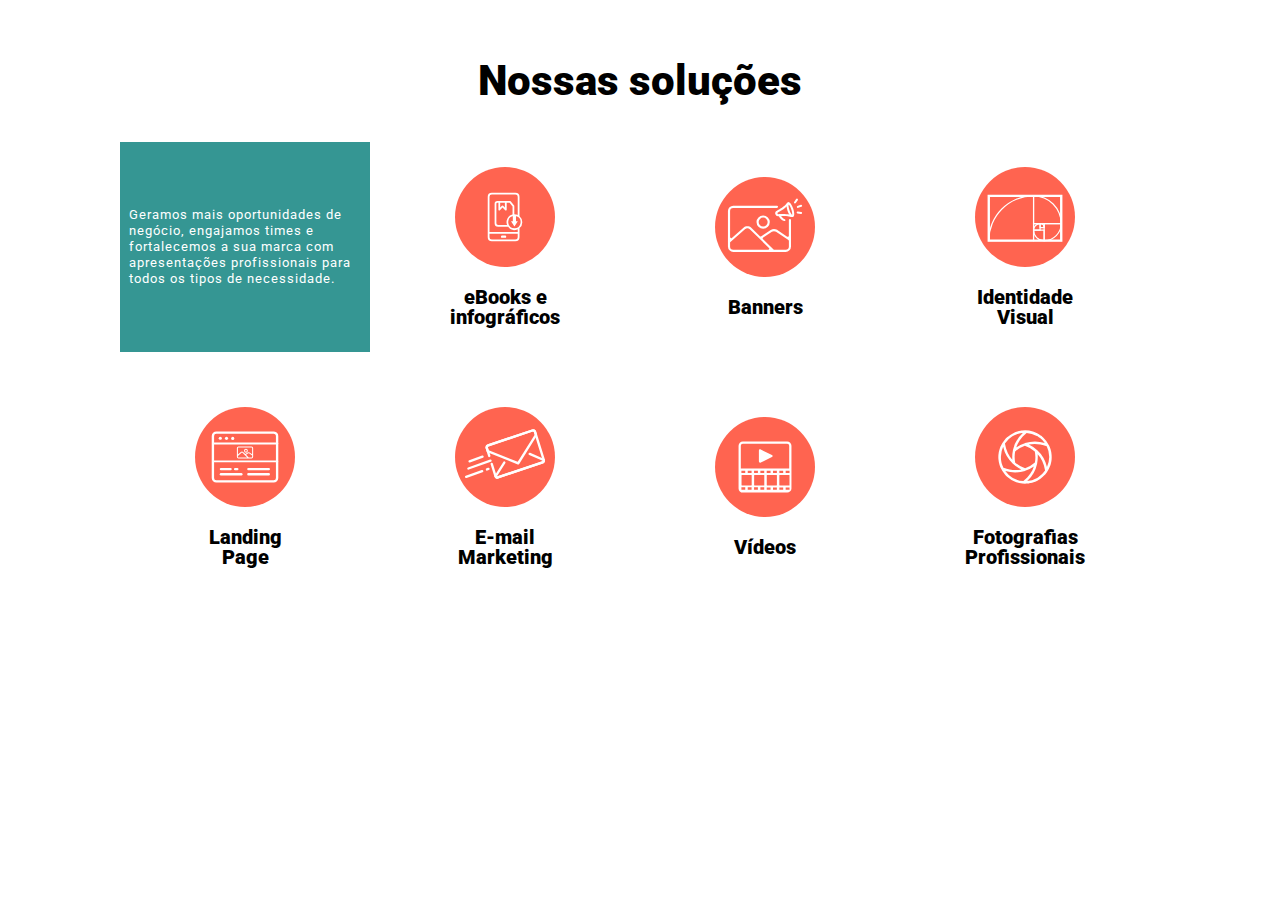
==== index.html @ 7afc2fbf "nome do arq" ====
<!DOCTYPE html>
<html lang="pt-br">
<head>
    <meta charset="UTF-8">
    <meta http-equiv="X-UA-Compatible" content="IE=edge">
    <meta name="viewport" content="width=device-width, initial-scale=1.0">
    <link rel="stylesheet" href="inhousegrid.css">
    <link rel="stylesheet" href="reset.css">
    <link rel="preconnect" href="https://fonts.gstatic.com">
    <link href="https://fonts.googleapis.com/css2?family=Roboto:wght@100;300;400;500;700;900&display=swap" rel="stylesheet">
    <title>Inhouse</title>
</head>
<body>
    <div class="settings">
        <header class="header">
            <h1>Nossas soluções</h1>
        </header>
        <section>
            <div class="grid-container">
                <div class="slide">
                    <!--<div class="grid-icon">
                        <img src="./images/icones/SVG/Nossas Soluções/icone-apresentacoes.svg" alt="icone-apresentacoes">
                        <p>Apresentações</p>
                    </div>-->
                    <div class="info-hover">
                        <p>
                            Geramos mais oportunidades de negócio, engajamos times e fortalecemos a sua marca
                            com apresentações profissionais para todos os tipos de necessidade.
                        </p>
                    </div>
                </div>
                <div class="ebook">
                    <div class="grid-icon">
                        <img src="./images/icones/SVG/Nossas Soluções/icone-e-book.svg" alt="icone-e-book">
                        <p>eBooks e infográficos</p>
                    </div>
                    <!--<div class="info-hover">
                        <p>
                            Facilitamos a compreensão de dados e informações complexas com materiais criativos,
                            interativos e intuitivos.
                        </p>
                    </div>-->
                </div>
                <div class="banner">
                    <div class="grid-icon">
                        <img src="./images/icones/SVG/Nossas Soluções/icone-banner.svg" alt="icone-banner">
                        <p>Banners</p>
                    </div>
                    <!--<div class="info-hover">
                        <p>
                            Atraímos a atenção do cliente e melhoramos
                            a conversão de vendas com banners estratégicos
                            para diversos canais (Plataforma Digital, Whatsapp e
                            Redes Sociais).
                        </p>
                    </div>-->
                </div>
                <div class="id-visual">
                    <div class="grid-icon">
                        <img src="./images/icones/SVG/Nossas Soluções/icone-identidade-visual.svg" alt="icone-identidade-visual">
                        <p>Identidade Visual</p>
                    </div>
                    <!--<div class="info-hover">
                        <p>
                            Fortalecemos o branding do seu negócio criando o manual da sua marca e logotipos.
                        </p>
                    </div>-->
                </div>
                <div class="lpage">
                    <div class="grid-icon">
                        <img src="./images/icones/SVG/Nossas Soluções/icone-landing-page.svg" alt="icone-landing-page">
                        <p>Landing Page</p>
                    </div>
                    <!--<div class="info-hover">
                        <p>
                            Melhoramos a comunicação da sua oferta de valor
                            no ambiente digital para gerar mais leads e oportunidades
                            de vendas, criando sites personalizados.
                        </p>
                    </div>-->
                </div>
                <div class="mkt">
                    <div class="grid-icon">
                        <img src="./images/icones/SVG/Nossas Soluções/icone-e-mail.svg" alt="icone-e-mail">
                        <p>E-mail Marketing</p>
                    </div>
                    <!--<div class="info-hover">
                        <p>
                            Ajudamos seu negócio a criar e a manter o relacionamento
                            com seus clientes para gerar mais vendas, por meio de emails
                            atrativos e assertivos em suas campanhas de marketing digital.
                        </p>
                    </div>-->
                </div>
                <div class="video">
                    <div class="grid-icon">
                        <img src="./images/icones/SVG/Nossas Soluções/icone-video.svg" alt="video">
                        <p>Vídeos</p>
                    </div>
                    <!--<div class="info-hover">
                        <p>
                            Engajamos seus clientes e funcionários para gerar mais vendas,
                            com diversos formatos de vídeos interativos e dinâmicos para apresentar
                            seu negócio, produtos e iniciativas. É o jeito prático e mensurável
                            de impactar seu público-alvo.
                        </p>
                    </div>-->
                </div>
                <div class="fotos">
                    <div class="grid-icon">
                        <img src="./images/icones/SVG/Nossas Soluções/icone-fotografia.svg" alt="icone-fotografia">
                        <p>Fotografias Profissionais</p>
                    </div>
                    <!--<div class="info-hover">
                        <p>
                            Possibilitamos uma maior conversão de vendas com imagens de qualidade.
                            No digital, a imagem reflete o produto e é a primeira impressão que
                            impacta o cliente.
                        </p>
                    </div>-->
                </div>
            </div>
        </section>
    </div>
</body>
</html>
---- inhousegrid.css ----
.settings {
    font-family: Roboto;
}

.header {
    margin: 60px 0px 20px 0;
}

.header h1 {
    font-weight: 900;
    font-size: 1.6em;
    text-align: center;
}

.grid-container {
    padding: 20px;
    display: grid;
    grid-template-columns: 1fr 1fr;
    grid-template-rows: repeat(4, 250px);
    gap: 30px 10px;
}

.grid-icon {
    padding: 25px;
    line-height: 20px;
    font-weight: 900;
    font-size: 20px;
    display: flex;
    flex-direction: column;
    align-items: center;
    width: 100px;
}

.grid-icon p {
    text-align: center;
    margin-top: 20px;
}

.slide {
    grid-column: 1/2;
    grid-row: 1/2;
}

.ebook {
    grid-column: 2/3;
    grid-row: 1/2;
}

.banner {
    grid-column: 1/2;
    grid-row: 2/3;
}

.id-visual {
    grid-column: 2/3;
    grid-row: 2/3;
}

.lpage {
    grid-column: 1/2;
    grid-row: 3/4;
}

.mkt {
    grid-column: 2/3;
    grid-row: 3/4;
}

.video {
    grid-column: 1/2;
    grid-row: 4/5;
}

.fotos {
    grid-column: 2/3;
    grid-row: 4/5;
}

/*.slide:hover,*/
.ebook:hover,
.banner:hover,
.id-visual:hover,
.lpage:hover,
.mkt:hover,
.video:hover,
.fotos:hover {
    background-color: #359693;
    display: flex;
    justify-content: center;
    align-items: center;
}

.slide {
    background-color: #359693;
    display: flex;
    justify-content: center;
    align-items: center;
}

.info-hover {
    font-size: 13px;
    line-height: 16px;
    padding: 35px 9px;
    color: #fff;
    letter-spacing: 1px;
}

.info-hover p {
    padding: 10px 0px;
}

@media screen and (min-width:768px) /*and (max-width:1024px)*/ {
    .header h1 {
        font-size: 2.6em;
    }

    .slide,
    .ebook,
    .banner,
    .id-visual,
    .lpage,
    .mkt,
    .video,
    .fotos {
        display: flex;
        justify-content: center;
        align-items: center;
    }
    /*
    .info-hover {
        font-size: 20px;
        line-height: 22px;
    }

    .grid-icon p {
        font-size: 25px;
        line-height: 24px;
    }*/

}

@media screen and (min-width:1024px) {
    .settings {
        margin: 0 100px;
    }

    .grid-container {
        padding: 20px;
        display: grid;
        grid-template-columns: repeat(4,250px);
        grid-template-rows: repeat(2, 1fr);
        gap: 30px 10px;
    }

    .slide {
        grid-column: 1/2;
        grid-row: 1/2;
    }

    .ebook {
        grid-column: 2/3;
        grid-row: 1/2;
    }

    .banner {
        grid-column: 3/4;
        grid-row: 1/2;
    }

    .id-visual {
        grid-column: 4/5;
        grid-row: 1/2;
    }

    .lpage {
        grid-column: 1/2;
        grid-row: 2/3;
    }

    .mkt {
        grid-column: 2/3;
        grid-row: 2/3;
    }

    .video {
        grid-column: 3/4;
        grid-row: 2/3;
    }

    .fotos {
        grid-column: 4/5;
        grid-row: 2/3;
    }

}
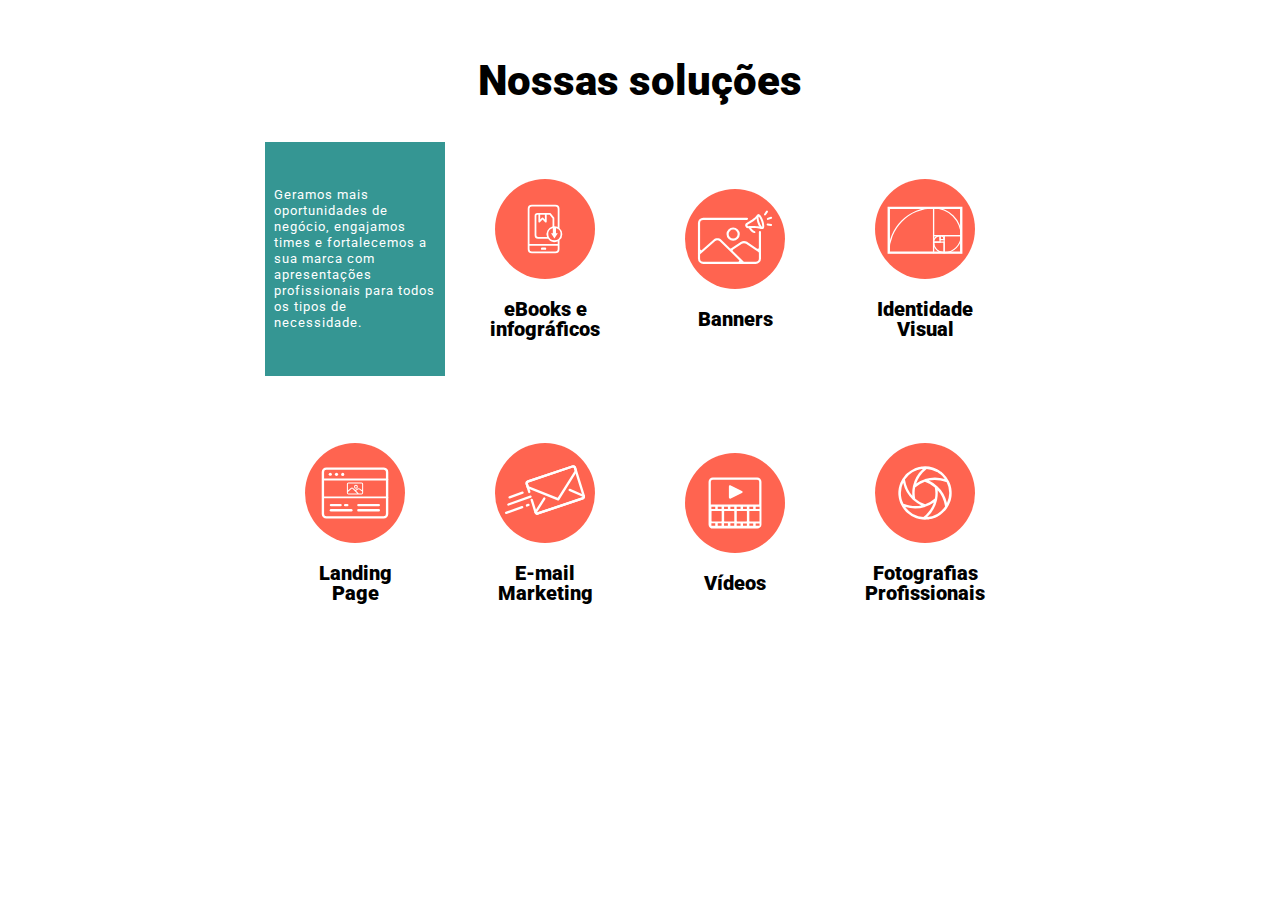
==== commit 69649d3b: "edit" ====
--- a/index.html
+++ b/index.html
@@ -15,7 +15,7 @@
         <header class="header">
             <h1>Nossas soluções</h1>
         </header>
-        <section>
+        <section class="section">
             <div class="grid-container">
                 <div class="slide">
                     <!--<div class="grid-icon">
--- a/inhousegrid.css
+++ b/inhousegrid.css
@@ -141,13 +141,20 @@
 
 @media screen and (min-width:1024px) {
     .settings {
-        margin: 0 100px;
+        margin: 0 auto;
+        max-width: 1200px;
+    }
+
+    .section {
+        display: flex;
+        justify-content: center;
+        align-items: center;
     }
 
     .grid-container {
         padding: 20px;
         display: grid;
-        grid-template-columns: repeat(4,250px);
+        grid-template-columns: repeat(4,180px);
         grid-template-rows: repeat(2, 1fr);
         gap: 30px 10px;
     }
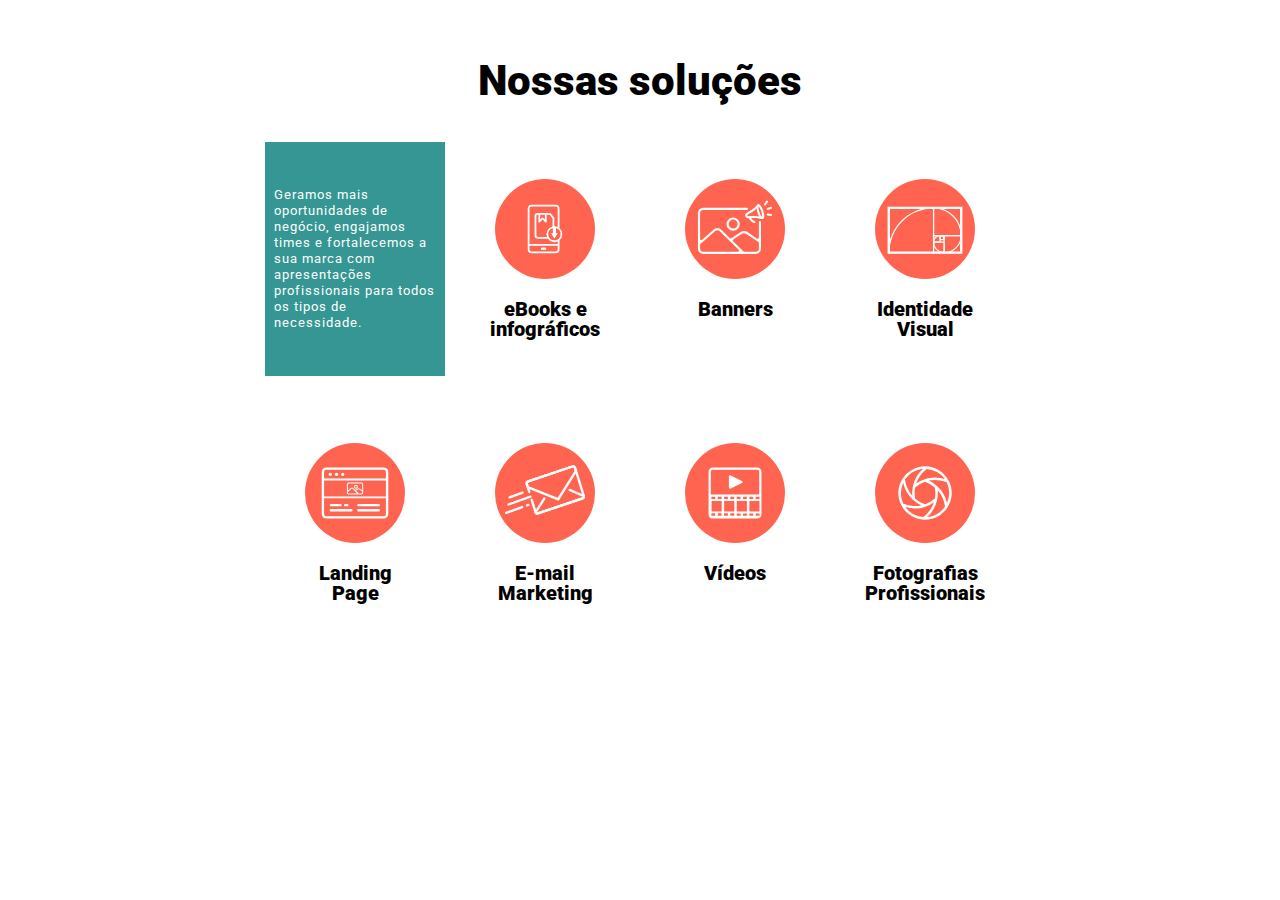
==== commit 4991bb8c: "edit" ====
--- a/index.html
+++ b/index.html
@@ -44,7 +44,7 @@
                 <div class="banner">
                     <div class="grid-icon">
                         <img src="./images/icones/SVG/Nossas Soluções/icone-banner.svg" alt="icone-banner">
-                        <p>Banners</p>
+                        <p>Banners</p> &nbsp;
                     </div>
                     <!--<div class="info-hover">
                         <p>
@@ -95,7 +95,7 @@
                 <div class="video">
                     <div class="grid-icon">
                         <img src="./images/icones/SVG/Nossas Soluções/icone-video.svg" alt="video">
-                        <p>Vídeos</p>
+                        <p>Vídeos</p> &nbsp;
                     </div>
                     <!--<div class="info-hover">
                         <p>
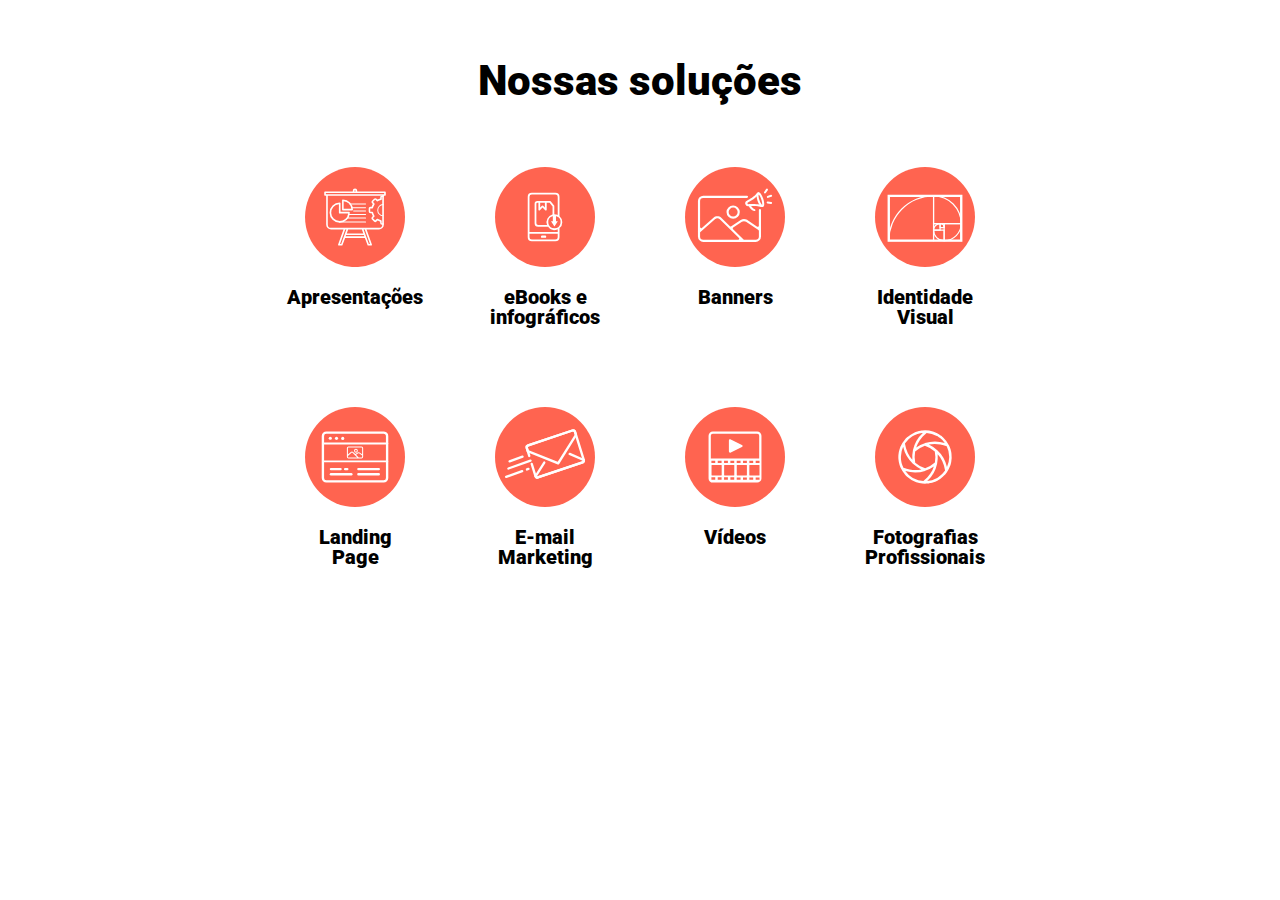
==== commit 07d4b45a: "edit" ====
--- a/index.html
+++ b/index.html
@@ -4,11 +4,12 @@
     <meta charset="UTF-8">
     <meta http-equiv="X-UA-Compatible" content="IE=edge">
     <meta name="viewport" content="width=device-width, initial-scale=1.0">
+    <link rel="stylesheet" href="reset.css">
     <link rel="stylesheet" href="inhousegrid.css">
-    <link rel="stylesheet" href="reset.css">
     <link rel="preconnect" href="https://fonts.gstatic.com">
     <link href="https://fonts.googleapis.com/css2?family=Roboto:wght@100;300;400;500;700;900&display=swap" rel="stylesheet">
     <title>Inhouse</title>
+    <script src="https://code.jquery.com/jquery-3.6.0.min.js"></script>
 </head>
 <body>
     <div class="settings">
@@ -17,110 +18,58 @@
         </header>
         <section class="section">
             <div class="grid-container">
-                <div class="slide">
-                    <!--<div class="grid-icon">
+                <div id="slide" class="slide">
+                    <div id="slide-icon" class="grid-icon">
                         <img src="./images/icones/SVG/Nossas Soluções/icone-apresentacoes.svg" alt="icone-apresentacoes">
-                        <p>Apresentações</p>
-                    </div>-->
-                    <div class="info-hover">
-                        <p>
-                            Geramos mais oportunidades de negócio, engajamos times e fortalecemos a sua marca
-                            com apresentações profissionais para todos os tipos de necessidade.
-                        </p>
+                        <p>Apresentações</p> &nbsp;
                     </div>
                 </div>
-                <div class="ebook">
+                <div id="ebook" class="ebook">
                     <div class="grid-icon">
                         <img src="./images/icones/SVG/Nossas Soluções/icone-e-book.svg" alt="icone-e-book">
                         <p>eBooks e infográficos</p>
                     </div>
-                    <!--<div class="info-hover">
-                        <p>
-                            Facilitamos a compreensão de dados e informações complexas com materiais criativos,
-                            interativos e intuitivos.
-                        </p>
-                    </div>-->
                 </div>
-                <div class="banner">
+                <div id="banner" class="banner">
                     <div class="grid-icon">
                         <img src="./images/icones/SVG/Nossas Soluções/icone-banner.svg" alt="icone-banner">
                         <p>Banners</p> &nbsp;
                     </div>
-                    <!--<div class="info-hover">
-                        <p>
-                            Atraímos a atenção do cliente e melhoramos
-                            a conversão de vendas com banners estratégicos
-                            para diversos canais (Plataforma Digital, Whatsapp e
-                            Redes Sociais).
-                        </p>
-                    </div>-->
                 </div>
-                <div class="id-visual">
+                <div id="idVisual" class="id-visual">
                     <div class="grid-icon">
                         <img src="./images/icones/SVG/Nossas Soluções/icone-identidade-visual.svg" alt="icone-identidade-visual">
                         <p>Identidade Visual</p>
                     </div>
-                    <!--<div class="info-hover">
-                        <p>
-                            Fortalecemos o branding do seu negócio criando o manual da sua marca e logotipos.
-                        </p>
-                    </div>-->
                 </div>
-                <div class="lpage">
+                <div id="lpage" class="lpage">
                     <div class="grid-icon">
                         <img src="./images/icones/SVG/Nossas Soluções/icone-landing-page.svg" alt="icone-landing-page">
                         <p>Landing Page</p>
                     </div>
-                    <!--<div class="info-hover">
-                        <p>
-                            Melhoramos a comunicação da sua oferta de valor
-                            no ambiente digital para gerar mais leads e oportunidades
-                            de vendas, criando sites personalizados.
-                        </p>
-                    </div>-->
                 </div>
-                <div class="mkt">
+                <div id="mkt" class="mkt">
                     <div class="grid-icon">
                         <img src="./images/icones/SVG/Nossas Soluções/icone-e-mail.svg" alt="icone-e-mail">
                         <p>E-mail Marketing</p>
                     </div>
-                    <!--<div class="info-hover">
-                        <p>
-                            Ajudamos seu negócio a criar e a manter o relacionamento
-                            com seus clientes para gerar mais vendas, por meio de emails
-                            atrativos e assertivos em suas campanhas de marketing digital.
-                        </p>
-                    </div>-->
                 </div>
-                <div class="video">
+                <div id="video" class="video">
                     <div class="grid-icon">
                         <img src="./images/icones/SVG/Nossas Soluções/icone-video.svg" alt="video">
                         <p>Vídeos</p> &nbsp;
                     </div>
-                    <!--<div class="info-hover">
-                        <p>
-                            Engajamos seus clientes e funcionários para gerar mais vendas,
-                            com diversos formatos de vídeos interativos e dinâmicos para apresentar
-                            seu negócio, produtos e iniciativas. É o jeito prático e mensurável
-                            de impactar seu público-alvo.
-                        </p>
-                    </div>-->
                 </div>
-                <div class="fotos">
+                <div id="fotos" class="fotos">
                     <div class="grid-icon">
                         <img src="./images/icones/SVG/Nossas Soluções/icone-fotografia.svg" alt="icone-fotografia">
                         <p>Fotografias Profissionais</p>
                     </div>
-                    <!--<div class="info-hover">
-                        <p>
-                            Possibilitamos uma maior conversão de vendas com imagens de qualidade.
-                            No digital, a imagem reflete o produto e é a primeira impressão que
-                            impacta o cliente.
-                        </p>
-                    </div>-->
                 </div>
             </div>
         </section>
     </div>
+
+    <script src="index.js"></script>
 </body>
 </html>--- a/inhousegrid.css
+++ b/inhousegrid.css
@@ -76,7 +76,7 @@
     grid-row: 4/5;
 }
 
-/*.slide:hover,*/
+.slide:hover,
 .ebook:hover,
 .banner:hover,
 .id-visual:hover,
@@ -91,7 +91,6 @@
 }
 
 .slide {
-    background-color: #359693;
     display: flex;
     justify-content: center;
     align-items: center;
@@ -199,4 +198,4 @@
         grid-row: 2/3;
     }
 
-}+}
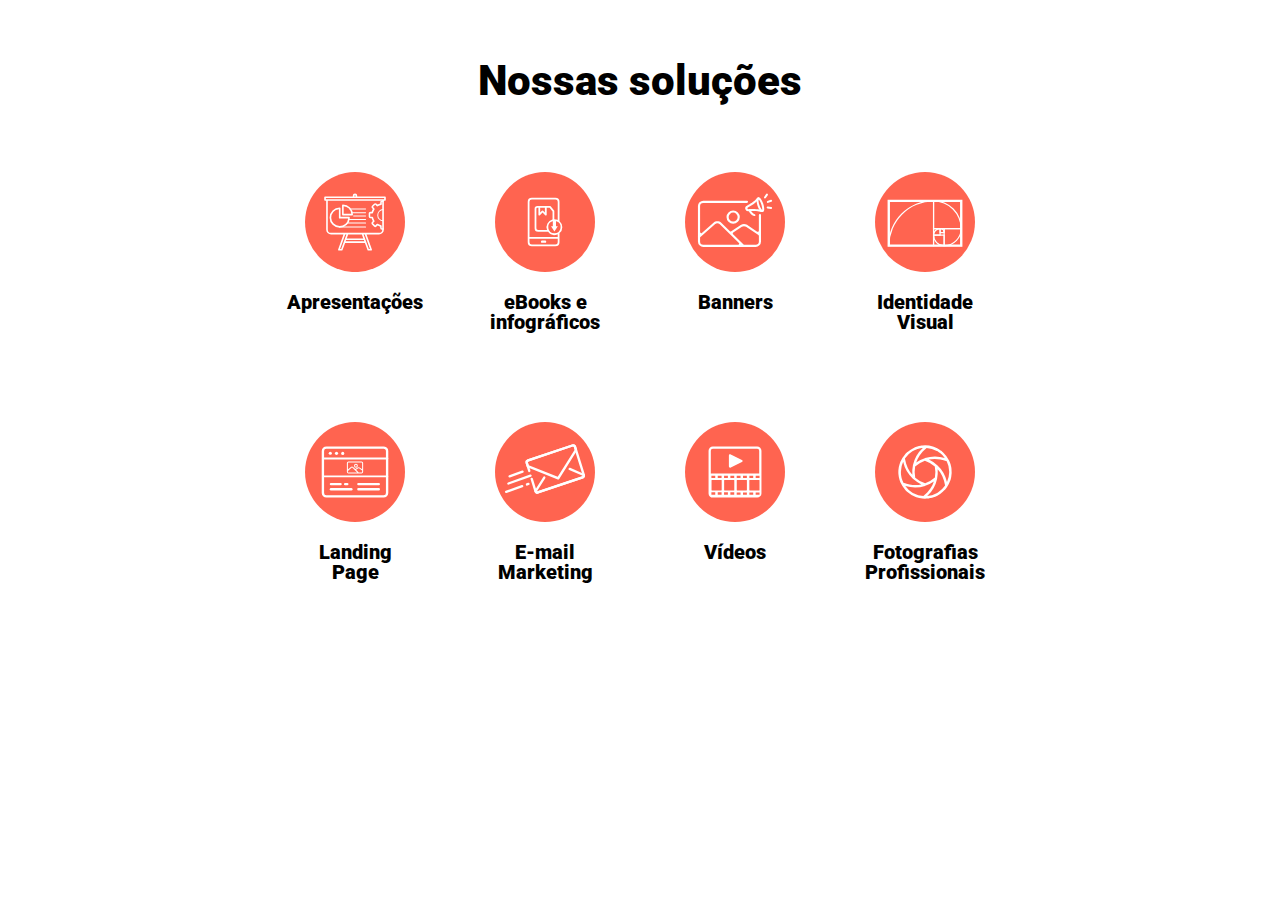
==== commit fb83cc51: "edicoes" ====
--- a/index.html
+++ b/index.html
@@ -9,7 +9,6 @@
     <link rel="preconnect" href="https://fonts.gstatic.com">
     <link href="https://fonts.googleapis.com/css2?family=Roboto:wght@100;300;400;500;700;900&display=swap" rel="stylesheet">
     <title>Inhouse</title>
-    <script src="https://code.jquery.com/jquery-3.6.0.min.js"></script>
 </head>
 <body>
     <div class="settings">
@@ -18,58 +17,110 @@
         </header>
         <section class="section">
             <div class="grid-container">
-                <div id="slide" class="slide">
+                <div class="card slide" id="slide">
                     <div id="slide-icon" class="grid-icon">
                         <img src="./images/icones/SVG/Nossas Soluções/icone-apresentacoes.svg" alt="icone-apresentacoes">
                         <p>Apresentações</p> &nbsp;
                     </div>
+                    <div class="info-hover">
+                        <p>
+                            Geramos mais oportunidades de negócio, engajamos times e fortalecemos a sua marca
+                            com apresentações profissionais para todos os tipos de necessidade.
+                        </p>
+                    </div>
                 </div>
-                <div id="ebook" class="ebook">
+                <div class="card ebook">
                     <div class="grid-icon">
                         <img src="./images/icones/SVG/Nossas Soluções/icone-e-book.svg" alt="icone-e-book">
                         <p>eBooks e infográficos</p>
                     </div>
+                    <div class="info-hover">
+                        <p>
+                            Facilitamos a compreensão de dados e informações complexas com materiais criativos,
+                            interativos e intuitivos.
+                        </p>
+                    </div>
                 </div>
-                <div id="banner" class="banner">
+                <div class="card banner">
                     <div class="grid-icon">
                         <img src="./images/icones/SVG/Nossas Soluções/icone-banner.svg" alt="icone-banner">
                         <p>Banners</p> &nbsp;
                     </div>
+                    <div class="info-hover">
+                        <p>
+                            Atraímos a atenção do cliente e melhoramos
+                            a conversão de vendas com banners estratégicos
+                            para diversos canais (Plataforma Digital, Whatsapp e
+                            Redes Sociais).
+                        </p>
+                    </div>
                 </div>
-                <div id="idVisual" class="id-visual">
+                <div class="card id-visual">
                     <div class="grid-icon">
                         <img src="./images/icones/SVG/Nossas Soluções/icone-identidade-visual.svg" alt="icone-identidade-visual">
                         <p>Identidade Visual</p>
                     </div>
+                    <div class="info-hover">
+                        <p>
+                            Fortalecemos o branding do seu negócio criando o manual da sua marca e logotipos.
+                        </p>
+                    </div>
                 </div>
-                <div id="lpage" class="lpage">
+                <div class="card lpage">
                     <div class="grid-icon">
                         <img src="./images/icones/SVG/Nossas Soluções/icone-landing-page.svg" alt="icone-landing-page">
                         <p>Landing Page</p>
                     </div>
+                    <div class="info-hover">
+                        <p>
+                            Melhoramos a comunicação da sua oferta de valor
+                            no ambiente digital para gerar mais leads e oportunidades
+                            de vendas, criando sites personalizados.
+                        </p>
+                    </div>
                 </div>
-                <div id="mkt" class="mkt">
+                <div class="card mkt">
                     <div class="grid-icon">
                         <img src="./images/icones/SVG/Nossas Soluções/icone-e-mail.svg" alt="icone-e-mail">
                         <p>E-mail Marketing</p>
                     </div>
+                    <div class="info-hover">
+                        <p>
+                            Ajudamos seu negócio a criar e a manter o relacionamento
+                            com seus clientes para gerar mais vendas, por meio de emails
+                            atrativos e assertivos em suas campanhas de marketing digital.
+                        </p>
+                    </div>
                 </div>
-                <div id="video" class="video">
+                <div class="card video">
                     <div class="grid-icon">
                         <img src="./images/icones/SVG/Nossas Soluções/icone-video.svg" alt="video">
                         <p>Vídeos</p> &nbsp;
                     </div>
+                    <div class="info-hover">
+                        <p>
+                            Engajamos seus clientes e funcionários para gerar mais vendas,
+                            com diversos formatos de vídeos interativos e dinâmicos para apresentar
+                            seu negócio, produtos e iniciativas. É o jeito prático e mensurável
+                            de impactar seu público-alvo.
+                        </p>
+                    </div>
                 </div>
-                <div id="fotos" class="fotos">
+                <div class="card fotos">
                     <div class="grid-icon">
                         <img src="./images/icones/SVG/Nossas Soluções/icone-fotografia.svg" alt="icone-fotografia">
                         <p>Fotografias Profissionais</p>
+                    </div>
+                    <div class="info-hover">
+                        <p>
+                            Possibilitamos uma maior conversão de vendas com imagens de qualidade.
+                            No digital, a imagem reflete o produto e é a primeira impressão que
+                            impacta o cliente.
+                        </p>
                     </div>
                 </div>
             </div>
         </section>
     </div>
-
-    <script src="index.js"></script>
 </body>
 </html>--- a/inhousegrid.css
+++ b/inhousegrid.css
@@ -11,97 +11,112 @@
     font-size: 1.6em;
     text-align: center;
 }
+.section {
+    width: min-content;
+    margin: auto;
+}
+/*
+.slide {
+    grid-column: 1/2;
+    grid-row: 1/2;
+}
+
+.ebook {
+    grid-column: 2/3;
+    grid-row: 1/2;
+}
+
+.banner {
+    grid-column: 1/2;
+    grid-row: 2/3;
+}
+
+.id-visual {
+    grid-column: 2/3;
+    grid-row: 2/3;
+}
+
+.lpage {
+    grid-column: 1/2;
+    grid-row: 3/4;
+}
+
+.mkt {
+    grid-column: 2/3;
+    grid-row: 3/4;
+}
+
+.video {
+    grid-column: 1/2;
+    grid-row: 4/5;
+}
+
+.fotos {
+    grid-column: 2/3;
+    grid-row: 4/5;
+} */
+
+/*--------------------------------------------------------------------------*/
 
 .grid-container {
     padding: 20px;
     display: grid;
-    grid-template-columns: 1fr 1fr;
-    grid-template-rows: repeat(4, 250px);
+    /* grid-template-columns: 1fr 1fr; */
+    grid-template-rows: repeat(4, 220px);
+    grid-template-columns: repeat(2, 180px);
     gap: 30px 10px;
 }
 
+.card {
+    transition: .2s ease-in-out;
+    background-color: transparent;
+    position: relative;
+}
+
+.card:hover {
+    background-color: #359693;
+}
+
+.card:hover .grid-icon {
+    display: none;
+}
+
 .grid-icon {
-    padding: 25px;
-    line-height: 20px;
-    font-weight: 900;
-    font-size: 20px;
     display: flex;
     flex-direction: column;
     align-items: center;
+    font-size: 20px;
+    position: absolute;
+    left: 50%;
+    right: 50%;
+    top: 50%;
+    transform: translateY(-50%);
+}
+
+.grid-icon img {
     width: 100px;
 }
 
 .grid-icon p {
+    line-height: 20px;
+    font-weight: 900;
     text-align: center;
     margin-top: 20px;
 }
 
-.slide {
-    grid-column: 1/2;
-    grid-row: 1/2;
-}
-
-.ebook {
-    grid-column: 2/3;
-    grid-row: 1/2;
-}
-
-.banner {
-    grid-column: 1/2;
-    grid-row: 2/3;
-}
-
-.id-visual {
-    grid-column: 2/3;
-    grid-row: 2/3;
-}
-
-.lpage {
-    grid-column: 1/2;
-    grid-row: 3/4;
-}
-
-.mkt {
-    grid-column: 2/3;
-    grid-row: 3/4;
-}
-
-.video {
-    grid-column: 1/2;
-    grid-row: 4/5;
-}
-
-.fotos {
-    grid-column: 2/3;
-    grid-row: 4/5;
-}
-
-.slide:hover,
-.ebook:hover,
-.banner:hover,
-.id-visual:hover,
-.lpage:hover,
-.mkt:hover,
-.video:hover,
-.fotos:hover {
-    background-color: #359693;
-    display: flex;
-    justify-content: center;
-    align-items: center;
-}
-
-.slide {
-    display: flex;
-    justify-content: center;
-    align-items: center;
-}
-
 .info-hover {
+    display: none;
     font-size: 13px;
-    line-height: 16px;
-    padding: 35px 9px;
+    line-height: 14px;
+    padding: 0px 9px;
     color: #fff;
     letter-spacing: 1px;
+    display: flex;
+    align-items: center;
+    height: 100%;
+}
+.card:hover .info-hover {
+    display: flex;
 }
 
 .info-hover p {
@@ -113,18 +128,6 @@
         font-size: 2.6em;
     }
 
-    .slide,
-    .ebook,
-    .banner,
-    .id-visual,
-    .lpage,
-    .mkt,
-    .video,
-    .fotos {
-        display: flex;
-        justify-content: center;
-        align-items: center;
-    }
     /*
     .info-hover {
         font-size: 20px;
@@ -139,7 +142,7 @@
 }
 
 @media screen and (min-width:1024px) {
-    .settings {
+    /* .settings {
         margin: 0 auto;
         max-width: 1200px;
     }
@@ -149,15 +152,15 @@
         justify-content: center;
         align-items: center;
     }
-
+/*  */
     .grid-container {
-        padding: 20px;
-        display: grid;
+        /* padding: 20px; */
+        /* display: grid; */
         grid-template-columns: repeat(4,180px);
-        grid-template-rows: repeat(2, 1fr);
-        gap: 30px 10px;
-    }
-
+        grid-template-rows: repeat(2, 220px);
+        /* gap: 30px 10px; */
+    }
+/* 
     .slide {
         grid-column: 1/2;
         grid-row: 1/2;
@@ -196,6 +199,6 @@
     .fotos {
         grid-column: 4/5;
         grid-row: 2/3;
-    }
-
-}
+    } */
+
+}
